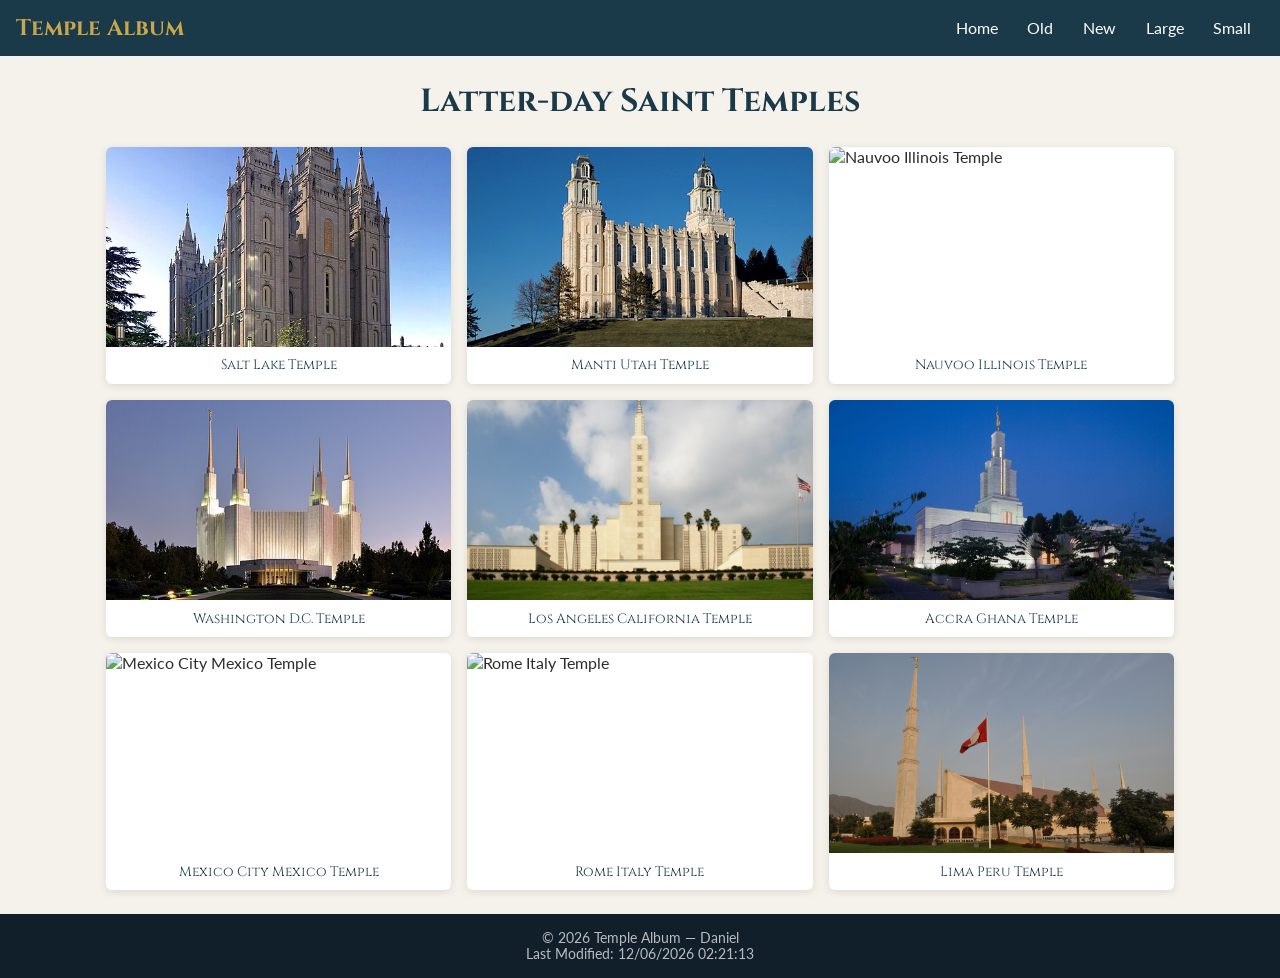
==== W02/temple.html @ 56a41eeb "w002 temples" ====
<!DOCTYPE html>
<html lang="en">
<head>
  <meta charset="UTF-8" />
  <meta name="viewport" content="width=device-width, initial-scale=1.0" />
  <title>Temple Album</title>
  <link rel="preconnect" href="https://fonts.googleapis.com" />
  <link rel="preconnect" href="https://fonts.gstatic.com" crossorigin />
  <link href="https://fonts.googleapis.com/css2?family=Cinzel:wght@400;600&family=Lato:wght@300;400;700&display=swap" rel="stylesheet" />
  <link rel="stylesheet" href="styles/temples.css" />
  <link rel="stylesheet" href="styles/temples-large.css" />
  <script src="scripts/temples.js" defer></script>
</head>
<body>

  <header>
    <div class="header-inner">
      <h2 class="site-title">Temple Album</h2>
      <button id="hamburger" aria-label="Toggle navigation" aria-expanded="false">&#9776;</button>
      <nav id="main-nav">
        <a href="#">Home</a>
        <a href="#">Old</a>
        <a href="#">New</a>
        <a href="#">Large</a>
        <a href="#">Small</a>
      </nav>
    </div>
  </header>

  <main>
    <h1>Latter-day Saint Temples</h1>
    <div class="gallery">

      <figure>
        <img src="images/SaltLake.jpg" alt="Salt Lake Temple" loading="lazy" />
        <figcaption>Salt Lake Temple</figcaption>
      </figure>

      <figure>
        <img src="images/MantiUtah.jpg" alt="Manti Utah Temple" loading="lazy" />
        <figcaption>Manti Utah Temple</figcaption>
      </figure>

      <figure>
        <img src="images/Nauvoo.jpg" alt="Nauvoo Illinois Temple" loading="lazy" />
        <figcaption>Nauvoo Illinois Temple</figcaption>
      </figure>

      <figure>
        <img src="images/WashingtonDC.jpg" alt="Washington D.C. Temple" loading="lazy" />
        <figcaption>Washington D.C. Temple</figcaption>
      </figure>

      <figure>
        <img src="images/LosAngelesCalifornia.jpg" alt="Los Angeles California Temple" loading="lazy" />
        <figcaption>Los Angeles California Temple</figcaption>
      </figure>

      <figure>
        <img src="images/AccraGhana.jpg" alt="Accra Ghana Temple" loading="lazy" />
        <figcaption>Accra Ghana Temple</figcaption>
      </figure>

      <figure>
        <img src="images/MexicoCityMexico.jpg" alt="Mexico City Mexico Temple" loading="lazy" />
        <figcaption>Mexico City Mexico Temple</figcaption>
      </figure>

      <figure>
        <img src="images/RomeItaly.jpg" alt="Rome Italy Temple" loading="lazy" />
        <figcaption>Rome Italy Temple</figcaption>
      </figure>

      <figure>
        <img src="images/LimaPeru.jpg" alt="Lima Peru Temple" loading="lazy" />
        <figcaption>Lima Peru Temple</figcaption>
      </figure>

    </div>
  </main>

  <footer>
    <p>&copy; <span id="year"></span> Temple Album &mdash; Daniel</p>
    <p>Last Modified: <span id="last-modified"></span></p>
  </footer>

</body>
</html>
---- W02/styles/temples.css ----
/*Base*/
* { box-sizing: border-box; margin: 0; padding: 0; }

body {
  font-family: 'Lato', sans-serif;
  background: #f5f2eb;
  color: #2c2c2c;
  display: flex;
  flex-direction: column;
  min-height: 100vh;
}

/*Header*/
header {
  background: #1a3a4a;
  color: white;
  padding: 0.75rem 1rem;
}

.header-inner {
  display: flex;
  align-items: center;
  justify-content: space-between;
  flex-wrap: wrap;
}

.site-title {
  font-family: 'Cinzel', serif;
  color: #c9a84c;
  font-size: 1.4rem;
}

/*Hamburger*/
#hamburger {
  background: none;
  border: 2px solid #c9a84c;
  color: #c9a84c;
  font-size: 1.4rem;
  padding: 0.2rem 0.6rem;
  cursor: pointer;
}

#hamburger:hover {
  background: #c9a84c;
  color: #1a3a4a;
}

/*NAV—hidden*/
#main-nav {
  display: none;
  flex-direction: column;
  width: 100%;
}

#main-nav.open {
  display: flex;
}

#main-nav a {
  color: white;
  text-decoration: none;
  padding: 0.6rem 1rem;
  border-top: 1px solid rgba(255,255,255,0.1);
}

#main-nav a:hover {
  background: #c9a84c;
  color: #1a3a4a;
}

/*Main*/
main {
  flex: 1;
  max-width: 1100px;
  margin: 0 auto;
  padding: 1.5rem 1rem;
  width: 100%;
}

main h1 {
  font-family: 'Cinzel', serif;
  text-align: center;
  margin-bottom: 1.5rem;
  color: #1a3a4a;
}

/*Gallery*/
.gallery {
  display: grid;
  grid-template-columns: 1fr;
  gap: 1rem;
}

/*Figure*/
figure {
  background: white;
  border-radius: 6px;
  overflow: hidden;
  box-shadow: 0 2px 8px rgba(0,0,0,0.1);
}

figure img {
  width: 100%;
  height: 200px;
  object-fit: cover;
  display: block;
}

figcaption {
  text-align: center;
  padding: 0.6rem;
  font-family: 'Cinzel', serif;
  font-size: 0.85rem;
  color: #1a3a4a;
}

/*Footer*/
footer {
  background: #111f2a;
  color: rgba(255,255,255,0.7);
  text-align: center;
  padding: 1rem;
  font-size: 0.85rem;
}
---- W02/styles/temples-large.css ----
@media (min-width: 640px) {
  #hamburger { display: none; }

  #main-nav {
    display: flex !important;
    flex-direction: row;
    width: auto;
    gap: 0.25rem;
  }

  #main-nav a {
    border-top: none;
    padding: 0.4rem 0.8rem;
  }

  .gallery {
    grid-template-columns: repeat(3, 1fr);
  }
}

@media (min-width: 900px) {
  .gallery {
    grid-template-columns: repeat(auto-fit, minmax(280px, 1fr));
  }
}
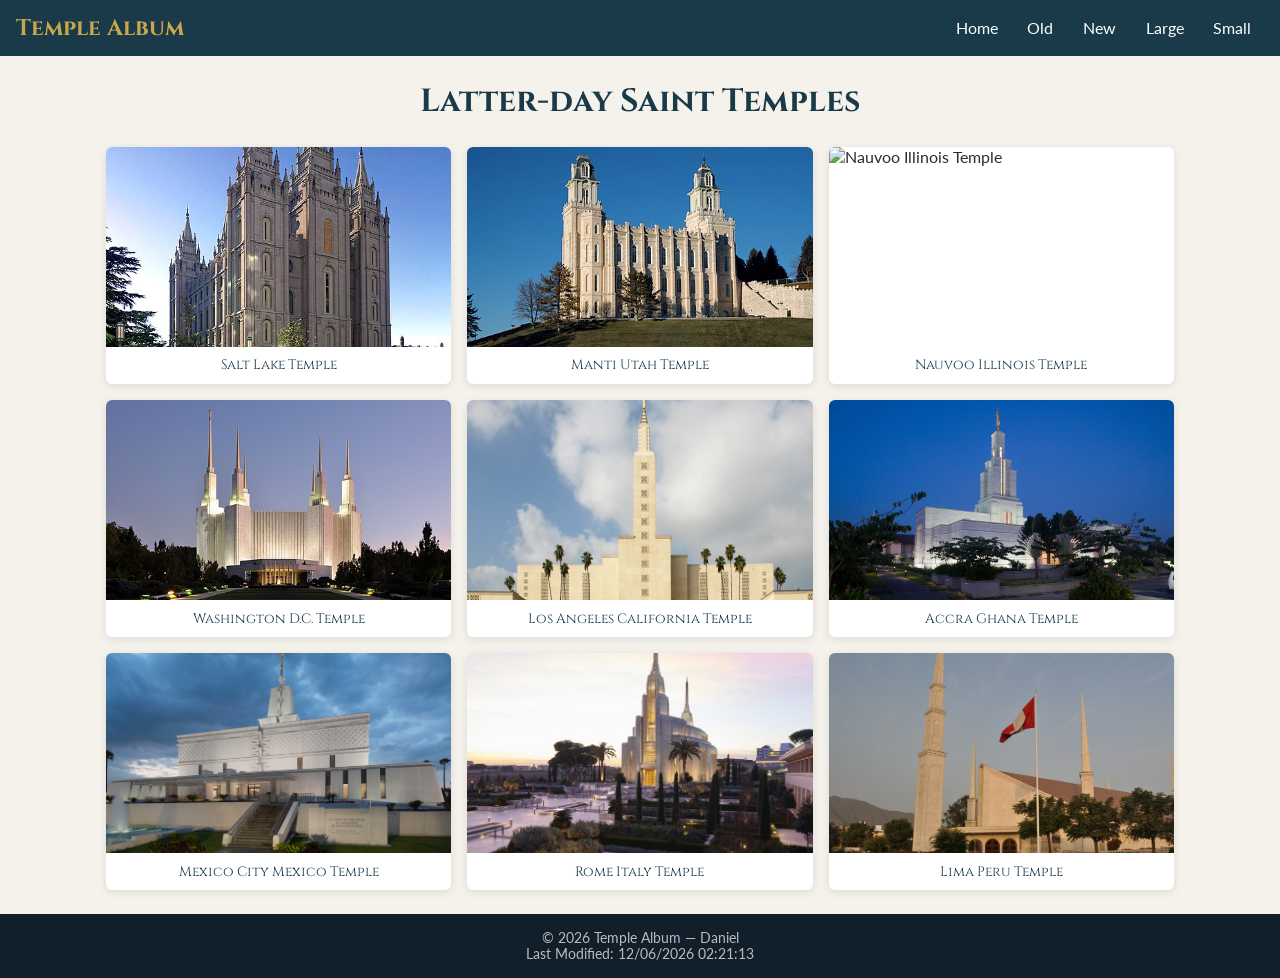
==== commit 91c93ffb: "w02 2.0" ====
--- a/W02/temple.html
+++ b/W02/temple.html
@@ -2,7 +2,8 @@
 <html lang="en">
 <head>
   <meta charset="UTF-8" />
-  <meta name="viewport" content="width=device-width, initial-scale=1.0" />
+  <meta name="description" content="Album Latter-day Saint temples" />
+  <meta name="author" content="Daniel" />
   <title>Temple Album</title>
   <link rel="preconnect" href="https://fonts.googleapis.com" />
   <link rel="preconnect" href="https://fonts.gstatic.com" crossorigin />
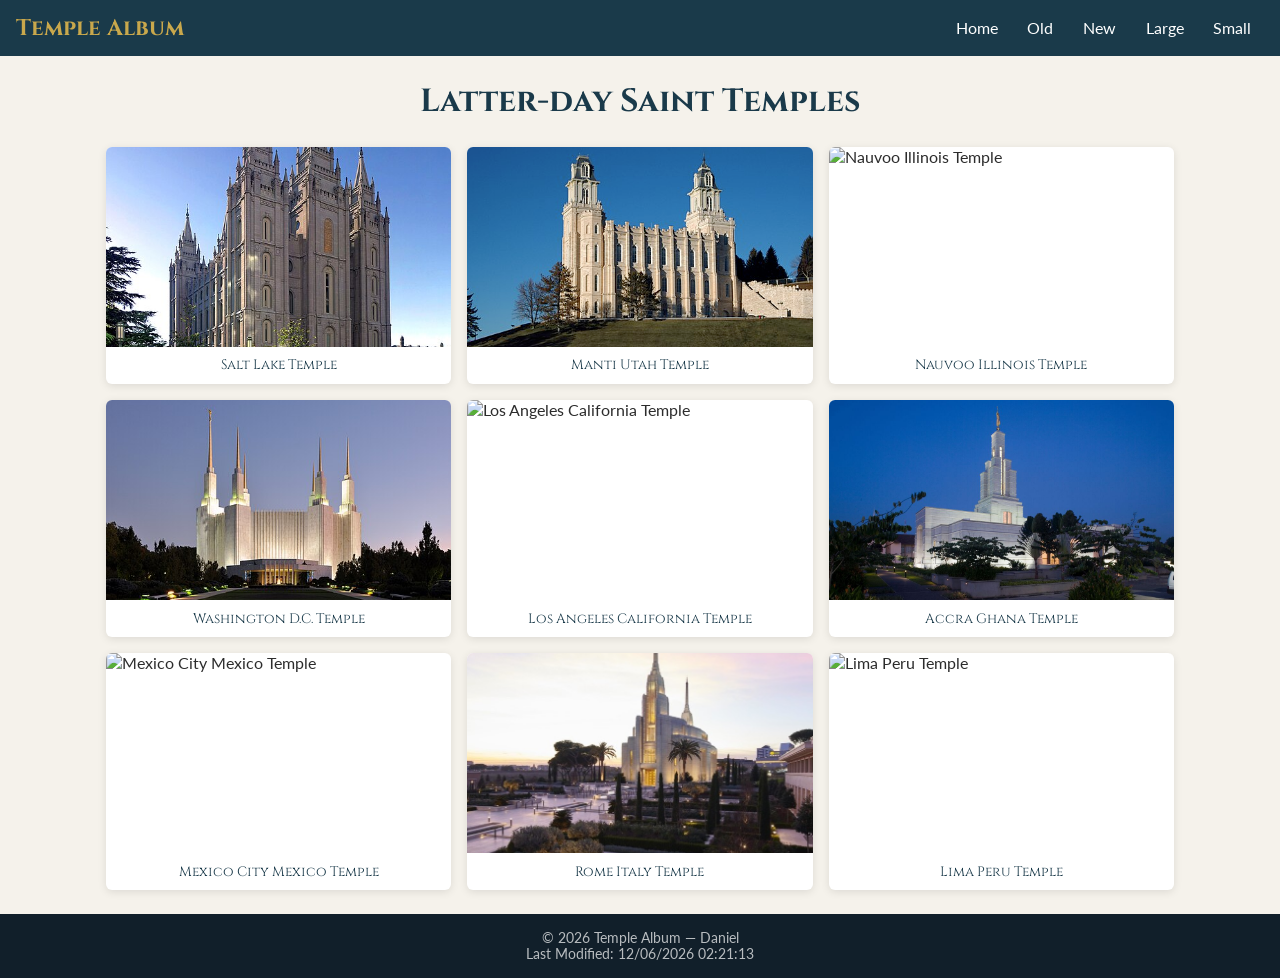
==== commit d7296bef: "Last w02" ====
--- a/W02/temple.html
+++ b/W02/temple.html
@@ -33,47 +33,47 @@
     <div class="gallery">
 
       <figure>
-        <img src="images/SaltLake.jpg" alt="Salt Lake Temple" loading="lazy" />
+        <img src="images/saltlake.jpg" alt="Salt Lake Temple" loading="lazy" />
         <figcaption>Salt Lake Temple</figcaption>
       </figure>
 
       <figure>
-        <img src="images/MantiUtah.jpg" alt="Manti Utah Temple" loading="lazy" />
+        <img src="images/mantiutah.jpg" alt="Manti Utah Temple" loading="lazy" />
         <figcaption>Manti Utah Temple</figcaption>
       </figure>
 
       <figure>
-        <img src="images/Nauvoo.jpg" alt="Nauvoo Illinois Temple" loading="lazy" />
+        <img src="images/nauvoo .jpg" alt="Nauvoo Illinois Temple" loading="lazy" />
         <figcaption>Nauvoo Illinois Temple</figcaption>
       </figure>
 
       <figure>
-        <img src="images/WashingtonDC.jpg" alt="Washington D.C. Temple" loading="lazy" />
+        <img src="images/washingtondc.jpg" alt="Washington D.C. Temple" loading="lazy" />
         <figcaption>Washington D.C. Temple</figcaption>
       </figure>
 
       <figure>
-        <img src="images/LosAngelesCalifornia.jpg" alt="Los Angeles California Temple" loading="lazy" />
+        <img src="images/losangelescalifornia .jpg" alt="Los Angeles California Temple" loading="lazy" />
         <figcaption>Los Angeles California Temple</figcaption>
       </figure>
 
       <figure>
-        <img src="images/AccraGhana.jpg" alt="Accra Ghana Temple" loading="lazy" />
+        <img src="images/accraghana.jpg" alt="Accra Ghana Temple" loading="lazy" />
         <figcaption>Accra Ghana Temple</figcaption>
       </figure>
 
       <figure>
-        <img src="images/MexicoCityMexico.jpg" alt="Mexico City Mexico Temple" loading="lazy" />
+        <img src="images/mexicocitymexico .jpg" alt="Mexico City Mexico Temple" loading="lazy" />
         <figcaption>Mexico City Mexico Temple</figcaption>
       </figure>
 
       <figure>
-        <img src="images/RomeItaly.jpg" alt="Rome Italy Temple" loading="lazy" />
+        <img src="images/romeitaly.jpg" alt="Rome Italy Temple" loading="lazy" />
         <figcaption>Rome Italy Temple</figcaption>
       </figure>
 
       <figure>
-        <img src="images/LimaPeru.jpg" alt="Lima Peru Temple" loading="lazy" />
+        <img src="images/limaperu .jpg" alt="Lima Peru Temple" loading="lazy" />
         <figcaption>Lima Peru Temple</figcaption>
       </figure>
 
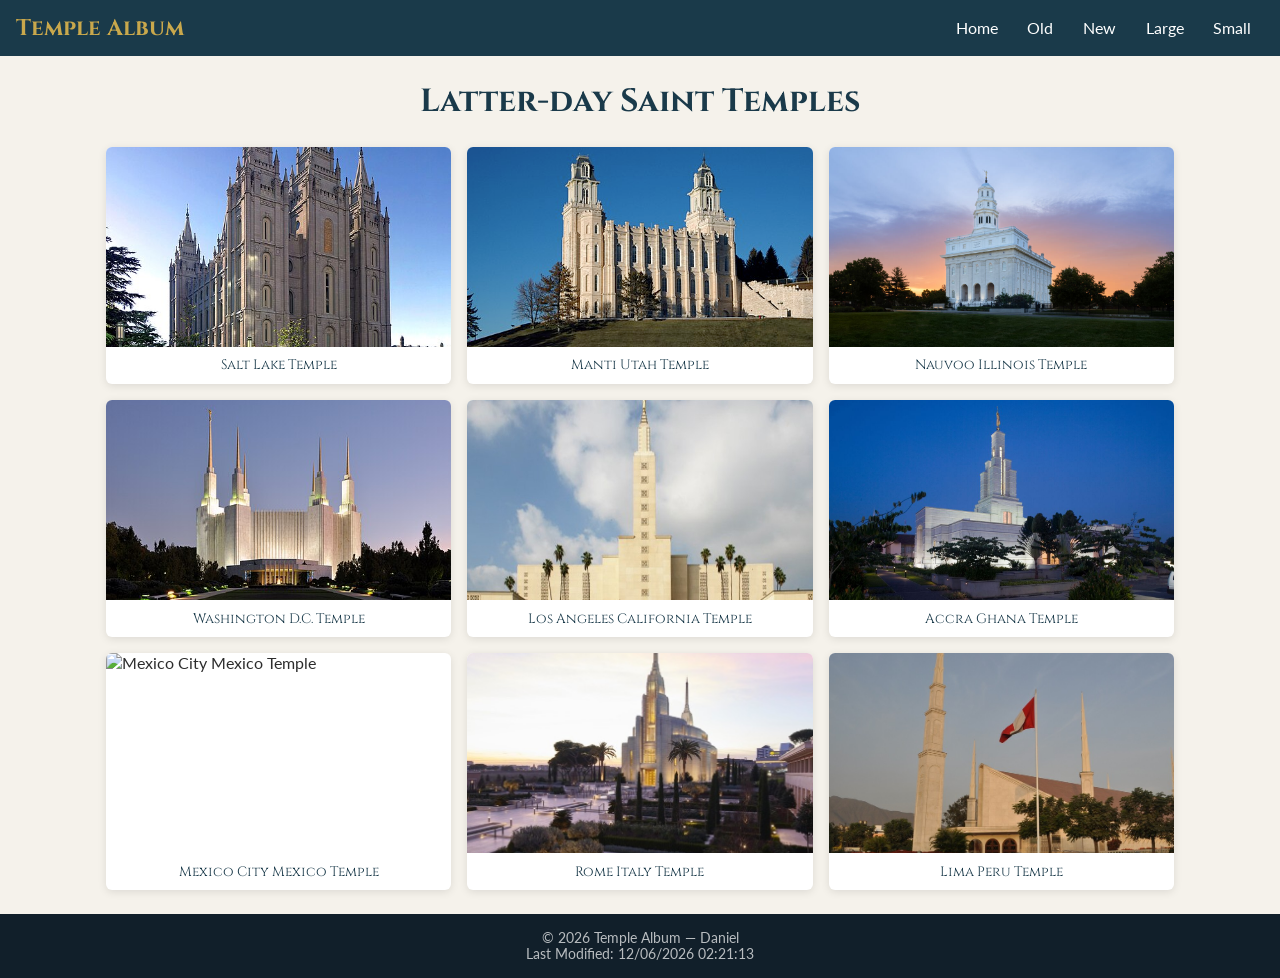
==== commit ef307818: "Errors w02/temple.html" ====
--- a/W02/temple.html
+++ b/W02/temple.html
@@ -43,7 +43,7 @@
       </figure>
 
       <figure>
-        <img src="images/nauvoo .jpg" alt="Nauvoo Illinois Temple" loading="lazy" />
+        <img src="images/nauvoo.jpg" alt="Nauvoo Illinois Temple" loading="lazy" />
         <figcaption>Nauvoo Illinois Temple</figcaption>
       </figure>
 
@@ -53,7 +53,7 @@
       </figure>
 
       <figure>
-        <img src="images/losangelescalifornia .jpg" alt="Los Angeles California Temple" loading="lazy" />
+        <img src="images/losangelescalifornia.jpg" alt="Los Angeles California Temple" loading="lazy" />
         <figcaption>Los Angeles California Temple</figcaption>
       </figure>
 
@@ -63,7 +63,7 @@
       </figure>
 
       <figure>
-        <img src="images/mexicocitymexico .jpg" alt="Mexico City Mexico Temple" loading="lazy" />
+        <img src="images/mexicocitymexico.jpg" alt="Mexico City Mexico Temple" loading="lazy" />
         <figcaption>Mexico City Mexico Temple</figcaption>
       </figure>
 
@@ -73,7 +73,7 @@
       </figure>
 
       <figure>
-        <img src="images/limaperu .jpg" alt="Lima Peru Temple" loading="lazy" />
+        <img src="images/limaperu.jpg" alt="Lima Peru Temple" loading="lazy" />
         <figcaption>Lima Peru Temple</figcaption>
       </figure>
 
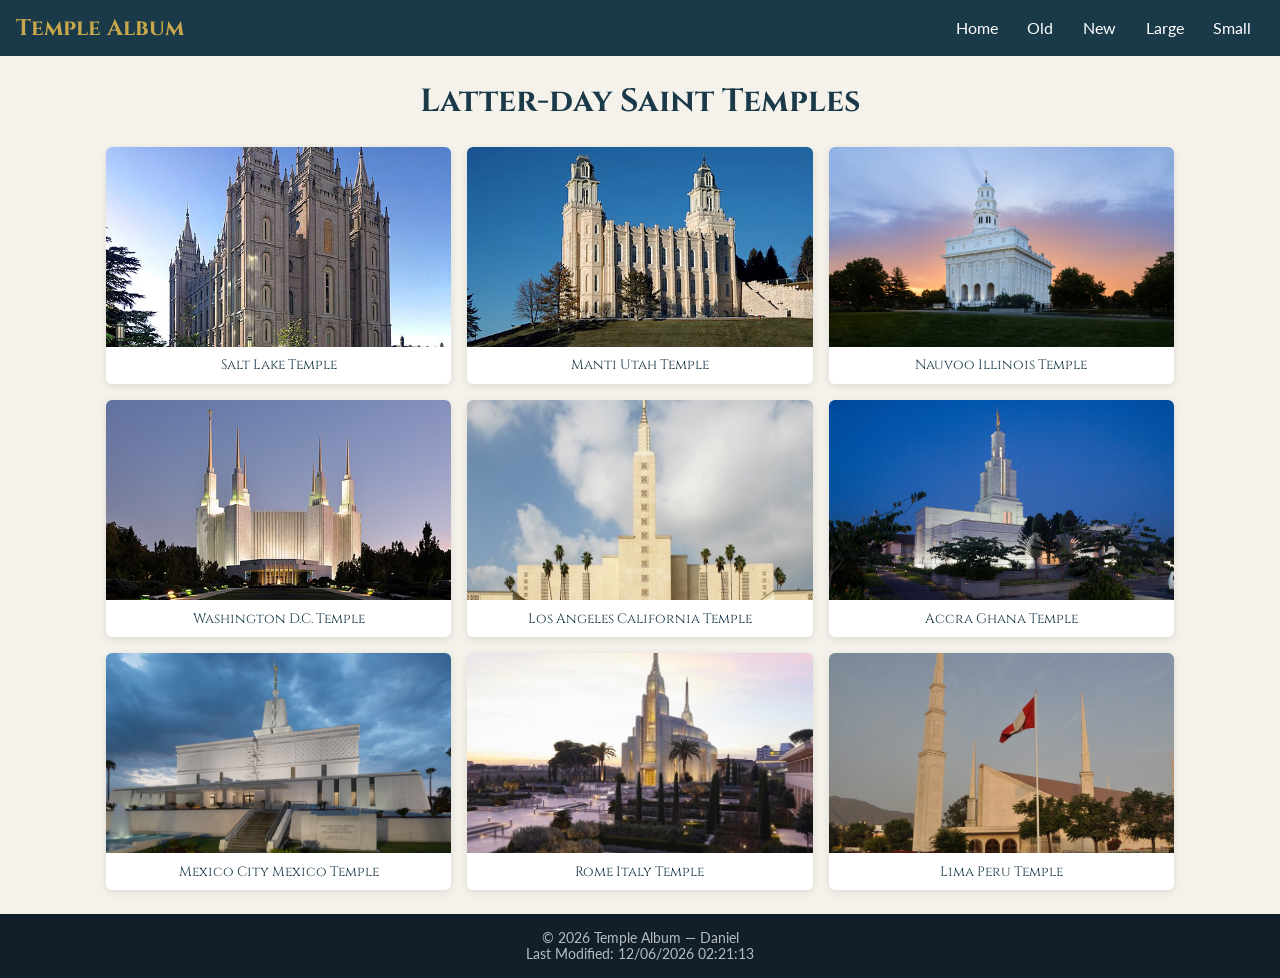
==== commit 906f6e46: "error last" ====
--- a/W02/temple.html
+++ b/W02/temple.html
@@ -1,10 +1,13 @@
 <!DOCTYPE html>
 <html lang="en">
 <head>
+  
   <meta charset="UTF-8" />
-  <meta name="description" content="Album Latter-day Saint temples" />
-  <meta name="author" content="Daniel" />
-  <title>Temple Album</title>
+  <meta name="viewport" content="width=device-width, initial-scale=1.0" />
+  <meta name="description" content="A Temple photo album showcasing Latter-day Saint templesaround the world, created by Daniel for WDD131 Dynamic Web Fudamentals." />
+  <meta name="author" content="Daniel Venancio" />
+
+  <title>Temple Album</title> 
   <link rel="preconnect" href="https://fonts.googleapis.com" />
   <link rel="preconnect" href="https://fonts.gstatic.com" crossorigin />
   <link href="https://fonts.googleapis.com/css2?family=Cinzel:wght@400;600&family=Lato:wght@300;400;700&display=swap" rel="stylesheet" />
